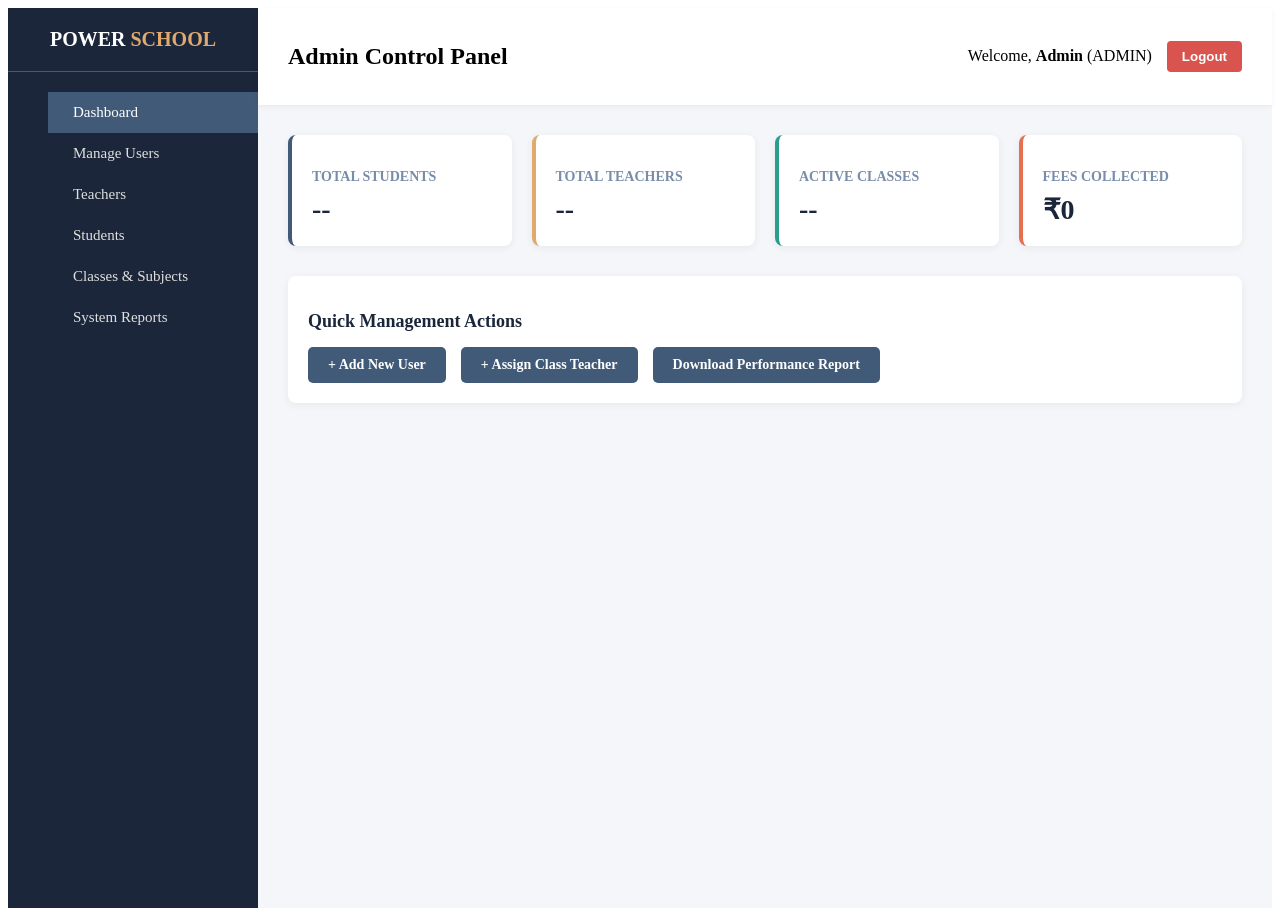
==== index.html @ c83fcc88 "Rename admin-dashboard.html to index.html" ====
<!DOCTYPE html>
<html lang="en">
<head>
    <meta charset="UTF-8">
    <meta name="viewport" content="width=device-width, initial-scale=1.0">
    <title>Power School — Admin Dashboard</title>
    <link rel="stylesheet" href="common-AI.css">
    <style>
        .dashboard-container {
            display: flex;
            min-height: 100vh;
        }

        /* Sidebar Styling */
        .sidebar {
            width: 250px;
            background-color: #1b263b;
            color: #ffffff;
            padding: 20px 0;
            display: flex;
            flex-direction: column;
        }

        .sidebar-brand {
            font-size: 20px;
            font-weight: 700;
            text-align: center;
            padding-bottom: 20px;
            border-bottom: 1px solid #415a77;
        }

        .sidebar-brand span {
            color: #e0a96d;
        }

        .sidebar-menu {
            list-style: none;
            margin-top: 20px;
        }

        .sidebar-menu li a {
            display: block;
            padding: 12px 25px;
            color: #e0e1dd;
            text-decoration: none;
            font-size: 15px;
            transition: background 0.2s;
        }

        .sidebar-menu li a:hover,
        .sidebar-menu li a.active {
            background-color: #415a77;
            color: #ffffff;
        }

        /* Main Content Styling */
        .main-content {
            flex: 1;
            background-color: #f4f6f9;
            display: flex;
            flex-direction: column;
        }

        .top-navbar {
            background-color: #ffffff;
            padding: 15px 30px;
            display: flex;
            justify-content: space-between;
            align-items: center;
            box-shadow: 0 2px 5px rgba(0,0,0,0.05);
        }

        .user-info {
            display: flex;
            align-items: center;
            gap: 15px;
        }

        .btn-logout {
            background-color: #d9534f;
            color: #fff;
            border: none;
            padding: 8px 15px;
            border-radius: 4px;
            cursor: pointer;
            font-weight: 600;
        }

        .content-body {
            padding: 30px;
        }

        /* Metrics Cards */
        .stats-grid {
            display: grid;
            grid-template-columns: repeat(auto-fit, minmax(220px, 1fr));
            gap: 20px;
            margin-bottom: 30px;
        }

        .stat-card {
            background: #ffffff;
            padding: 20px;
            border-radius: 8px;
            box-shadow: 0 2px 8px rgba(0,0,0,0.06);
            border-left: 4px solid #1b263b;
        }

        .stat-card h3 {
            font-size: 14px;
            color: #778da9;
            margin-bottom: 8px;
            text-transform: uppercase;
        }

        .stat-card .value {
            font-size: 28px;
            font-weight: 700;
            color: #1b263b;
        }

        /* Quick Actions Panel */
        .quick-actions {
            background: #ffffff;
            padding: 20px;
            border-radius: 8px;
            box-shadow: 0 2px 8px rgba(0,0,0,0.06);
        }

        .quick-actions h2 {
            font-size: 18px;
            color: #1b263b;
            margin-bottom: 15px;
        }

        .action-buttons {
            display: flex;
            gap: 15px;
            flex-wrap: wrap;
        }

        .btn-action {
            background-color: #415a77;
            color: white;
            padding: 10px 20px;
            border-radius: 5px;
            text-decoration: none;
            font-size: 14px;
            font-weight: 600;
        }

        .btn-action:hover {
            background-color: #1b263b;
        }
    </style>
</head>
<body>

    <div class="dashboard-container">
        <!-- Sidebar Navigation -->
        <aside class="sidebar">
            <div class="sidebar-brand">POWER <span>SCHOOL</span></div>
            <ul class="sidebar-menu">
                <li><a href="admin-dashboard.html" class="active">Dashboard</a></li>
                <li><a href="#users">Manage Users</a></li>
                <li><a href="#teachers">Teachers</a></li>
                <li><a href="#students">Students</a></li>
                <li><a href="#classes">Classes & Subjects</a></li>
                <li><a href="#reports">System Reports</a></li>
            </ul>
        </aside>

        <!-- Main Content Area -->
        <main class="main-content">
            <!-- Top Navbar -->
            <header class="top-navbar">
                <h2>Admin Control Panel</h2>
                <div class="user-info">
                    <span>Welcome, <strong id="user-display-name">Admin</strong> (<span id="user-role-badge">ADMIN</span>)</span>
                    <button id="logout-btn" class="btn-logout">Logout</button>
                </div>
            </header>

            <!-- Dashboard Content Body -->
            <section class="content-body">
                <!-- Overview Stats Cards -->
                <div class="stats-grid">
                    <div class="stat-card" style="border-color: #415a77;">
                        <h3>Total Students</h3>
                        <div class="value" id="stat-students">--</div>
                    </div>
                    <div class="stat-card" style="border-color: #e0a96d;">
                        <h3>Total Teachers</h3>
                        <div class="value" id="stat-teachers">--</div>
                    </div>
                    <div class="stat-card" style="border-color: #2a9d8f;">
                        <h3>Active Classes</h3>
                        <div class="value" id="stat-classes">--</div>
                    </div>
                    <div class="stat-card" style="border-color: #e76f51;">
                        <h3>Fees Collected</h3>
                        <div class="value" id="stat-fees">₹0</div>
                    </div>
                </div>

                <!-- Quick Actions Panel -->
                <div class="quick-actions">
                    <h2>Quick Management Actions</h2>
                    <div class="action-buttons">
                        <a href="#add-user" class="btn-action">+ Add New User</a>
                        <a href="#add-class" class="btn-action">+ Assign Class Teacher</a>
                        <a href="#generate-report" class="btn-action">Download Performance Report</a>
                    </div>
                </div>
            </section>
        </main>
    </div>

    <script src="api-AI.js"></script>
    <script src="auth-AI.js"></script>
    <script>
        document.addEventListener('DOMContentLoaded', async () => {
            // Verify authentication & enforce ROLE_ADMIN access
            if (!Auth.checkAuth(['ROLE_ADMIN'])) {
                return;
            }

            // Display current logged in user details
            const user = Auth.getUser();
            if (user) {
                document.getElementById('user-display-name').textContent = user.username || 'Admin';
                document.getElementById('user-role-badge').textContent = user.role || 'ROLE_ADMIN';
            }

            // Bind logout button
            document.getElementById('logout-btn').addEventListener('click', () => {
                Auth.logout();
            });

            // Load initial dashboard stats from backend REST API
            loadDashboardMetrics();
        });

        async function loadDashboardMetrics() {
            try {
                // Endpoint fetching high-level stats
                const data = await API.get('/admin/metrics');
                document.getElementById('stat-students').textContent = data.totalStudents || 0;
                document.getElementById('stat-teachers').textContent = data.totalTeachers || 0;
                document.getElementById('stat-classes').textContent = data.totalClasses || 0;
                document.getElementById('stat-fees').textContent = `₹${data.totalFees || 0}`;
            } catch (error) {
                console.warn('Metrics endpoint pending backend controller, setting default placeholder metrics.');
                // Fallback display values while backend metric endpoint is built
                document.getElementById('stat-students').textContent = '150';
                document.getElementById('stat-teachers').textContent = '12';
                document.getElementById('stat-classes').textContent = '8';
                document.getElementById('stat-fees').textContent = '₹4,50,000';
            }
        }
    </script>
</body>
</html>
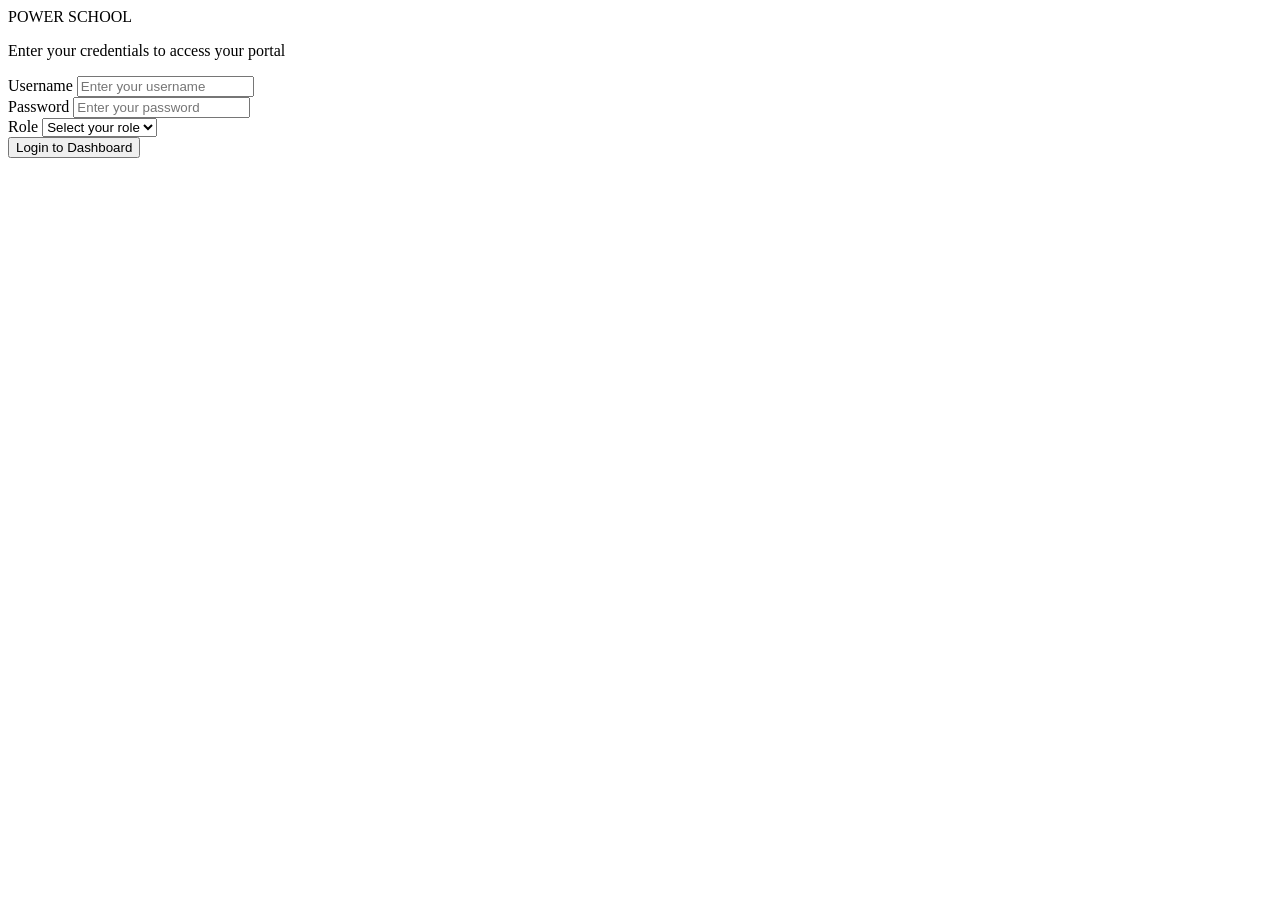
==== commit 07a3524a: "Move Index from Front to Main" ====
--- a/index.html
+++ b/index.html
@@ -3,261 +3,95 @@
 <head>
     <meta charset="UTF-8">
     <meta name="viewport" content="width=device-width, initial-scale=1.0">
-    <title>Power School — Admin Dashboard</title>
+    <title>Power School — Login</title>
     <link rel="stylesheet" href="common-AI.css">
-    <style>
-        .dashboard-container {
-            display: flex;
-            min-height: 100vh;
-        }
-
-        /* Sidebar Styling */
-        .sidebar {
-            width: 250px;
-            background-color: #1b263b;
-            color: #ffffff;
-            padding: 20px 0;
-            display: flex;
-            flex-direction: column;
-        }
-
-        .sidebar-brand {
-            font-size: 20px;
-            font-weight: 700;
-            text-align: center;
-            padding-bottom: 20px;
-            border-bottom: 1px solid #415a77;
-        }
-
-        .sidebar-brand span {
-            color: #e0a96d;
-        }
-
-        .sidebar-menu {
-            list-style: none;
-            margin-top: 20px;
-        }
-
-        .sidebar-menu li a {
-            display: block;
-            padding: 12px 25px;
-            color: #e0e1dd;
-            text-decoration: none;
-            font-size: 15px;
-            transition: background 0.2s;
-        }
-
-        .sidebar-menu li a:hover,
-        .sidebar-menu li a.active {
-            background-color: #415a77;
-            color: #ffffff;
-        }
-
-        /* Main Content Styling */
-        .main-content {
-            flex: 1;
-            background-color: #f4f6f9;
-            display: flex;
-            flex-direction: column;
-        }
-
-        .top-navbar {
-            background-color: #ffffff;
-            padding: 15px 30px;
-            display: flex;
-            justify-content: space-between;
-            align-items: center;
-            box-shadow: 0 2px 5px rgba(0,0,0,0.05);
-        }
-
-        .user-info {
-            display: flex;
-            align-items: center;
-            gap: 15px;
-        }
-
-        .btn-logout {
-            background-color: #d9534f;
-            color: #fff;
-            border: none;
-            padding: 8px 15px;
-            border-radius: 4px;
-            cursor: pointer;
-            font-weight: 600;
-        }
-
-        .content-body {
-            padding: 30px;
-        }
-
-        /* Metrics Cards */
-        .stats-grid {
-            display: grid;
-            grid-template-columns: repeat(auto-fit, minmax(220px, 1fr));
-            gap: 20px;
-            margin-bottom: 30px;
-        }
-
-        .stat-card {
-            background: #ffffff;
-            padding: 20px;
-            border-radius: 8px;
-            box-shadow: 0 2px 8px rgba(0,0,0,0.06);
-            border-left: 4px solid #1b263b;
-        }
-
-        .stat-card h3 {
-            font-size: 14px;
-            color: #778da9;
-            margin-bottom: 8px;
-            text-transform: uppercase;
-        }
-
-        .stat-card .value {
-            font-size: 28px;
-            font-weight: 700;
-            color: #1b263b;
-        }
-
-        /* Quick Actions Panel */
-        .quick-actions {
-            background: #ffffff;
-            padding: 20px;
-            border-radius: 8px;
-            box-shadow: 0 2px 8px rgba(0,0,0,0.06);
-        }
-
-        .quick-actions h2 {
-            font-size: 18px;
-            color: #1b263b;
-            margin-bottom: 15px;
-        }
-
-        .action-buttons {
-            display: flex;
-            gap: 15px;
-            flex-wrap: wrap;
-        }
-
-        .btn-action {
-            background-color: #415a77;
-            color: white;
-            padding: 10px 20px;
-            border-radius: 5px;
-            text-decoration: none;
-            font-size: 14px;
-            font-weight: 600;
-        }
-
-        .btn-action:hover {
-            background-color: #1b263b;
-        }
-    </style>
 </head>
 <body>
 
-    <div class="dashboard-container">
-        <!-- Sidebar Navigation -->
-        <aside class="sidebar">
-            <div class="sidebar-brand">POWER <span>SCHOOL</span></div>
-            <ul class="sidebar-menu">
-                <li><a href="admin-dashboard.html" class="active">Dashboard</a></li>
-                <li><a href="#users">Manage Users</a></li>
-                <li><a href="#teachers">Teachers</a></li>
-                <li><a href="#students">Students</a></li>
-                <li><a href="#classes">Classes & Subjects</a></li>
-                <li><a href="#reports">System Reports</a></li>
-            </ul>
-        </aside>
+    <div class="auth-wrapper">
+        <div class="auth-card">
+            <div class="auth-brand">POWER <span>SCHOOL</span></div>
+            <p class="auth-subtitle">Enter your credentials to access your portal</p>
 
-        <!-- Main Content Area -->
-        <main class="main-content">
-            <!-- Top Navbar -->
-            <header class="top-navbar">
-                <h2>Admin Control Panel</h2>
-                <div class="user-info">
-                    <span>Welcome, <strong id="user-display-name">Admin</strong> (<span id="user-role-badge">ADMIN</span>)</span>
-                    <button id="logout-btn" class="btn-logout">Logout</button>
-                </div>
-            </header>
+            <div id="error-alert" class="alert-message alert-danger"></div>
+            <div id="success-alert" class="alert-message alert-success"></div>
 
-            <!-- Dashboard Content Body -->
-            <section class="content-body">
-                <!-- Overview Stats Cards -->
-                <div class="stats-grid">
-                    <div class="stat-card" style="border-color: #415a77;">
-                        <h3>Total Students</h3>
-                        <div class="value" id="stat-students">--</div>
-                    </div>
-                    <div class="stat-card" style="border-color: #e0a96d;">
-                        <h3>Total Teachers</h3>
-                        <div class="value" id="stat-teachers">--</div>
-                    </div>
-                    <div class="stat-card" style="border-color: #2a9d8f;">
-                        <h3>Active Classes</h3>
-                        <div class="value" id="stat-classes">--</div>
-                    </div>
-                    <div class="stat-card" style="border-color: #e76f51;">
-                        <h3>Fees Collected</h3>
-                        <div class="value" id="stat-fees">₹0</div>
-                    </div>
+            <form id="login-form">
+                <div class="form-group">
+                    <label for="username">Username</label>
+                    <input type="text" id="username" class="form-control" placeholder="Enter your username" required autocomplete="username">
                 </div>
 
-                <!-- Quick Actions Panel -->
-                <div class="quick-actions">
-                    <h2>Quick Management Actions</h2>
-                    <div class="action-buttons">
-                        <a href="#add-user" class="btn-action">+ Add New User</a>
-                        <a href="#add-class" class="btn-action">+ Assign Class Teacher</a>
-                        <a href="#generate-report" class="btn-action">Download Performance Report</a>
-                    </div>
+                <div class="form-group">
+                    <label for="password">Password</label>
+                    <input type="password" id="password" class="form-control" placeholder="Enter your password" required autocomplete="current-password">
                 </div>
-            </section>
-        </main>
+
+                <div class="form-group">
+                    <label for="role">Role</label>
+                    <select id="role" class="form-control" required>
+                        <option value="" disabled selected>Select your role</option>
+                        <option value="ROLE_ADMIN">Admin</option>
+                        <option value="ROLE_TEACHER">Teacher</option>
+                        <option value="ROLE_STUDENT">Student</option>
+                        <option value="ROLE_PARENT">Parent</option>
+                    </select>
+                </div>
+
+                <button type="submit" id="login-btn" class="btn-primary">
+                    <span id="btn-text">Login to Dashboard</span>
+                </button>
+            </form>
+        </div>
     </div>
 
     <script src="api-AI.js"></script>
     <script src="auth-AI.js"></script>
     <script>
-        document.addEventListener('DOMContentLoaded', async () => {
-            // Verify authentication & enforce ROLE_ADMIN access
-            if (!Auth.checkAuth(['ROLE_ADMIN'])) {
-                return;
+        document.addEventListener('DOMContentLoaded', () => {
+            Auth.init();
+
+            const loginForm = document.getElementById('login-form');
+            const usernameInput = document.getElementById('username');
+            const passwordInput = document.getElementById('password');
+            const roleSelect = document.getElementById('role');
+            const loginBtn = document.getElementById('login-btn');
+            const btnText = document.getElementById('btn-text');
+            const errorAlert = document.getElementById('error-alert');
+
+            // Check if redirected due to session expiry
+            const urlParams = new URLSearchParams(window.location.search);
+            if (urlParams.get('session') === 'expired') {
+                errorAlert.textContent = 'Session expired. Please log in again.';
+                errorAlert.style.display = 'block';
             }
 
-            // Display current logged in user details
-            const user = Auth.getUser();
-            if (user) {
-                document.getElementById('user-display-name').textContent = user.username || 'Admin';
-                document.getElementById('user-role-badge').textContent = user.role || 'ROLE_ADMIN';
-            }
+            loginForm.addEventListener('submit', async (e) => {
+                e.preventDefault();
+                
+                errorAlert.style.display = 'none';
+                loginBtn.disabled = true;
+                btnText.textContent = 'Authenticating...';
 
-            // Bind logout button
-            document.getElementById('logout-btn').addEventListener('click', () => {
-                Auth.logout();
+                const payload = {
+                    username: usernameInput.value.trim(),
+                    password: passwordInput.value,
+                    role: roleSelect.value
+                };
+
+                try {
+                    const data = await API.post('/auth/login', payload);
+                    Auth.setSession(data);
+                    Auth.redirectByRole(data.role || roleSelect.value);
+                } catch (error) {
+                    errorAlert.textContent = typeof error === 'string' ? error : (error.message || 'Invalid username, password, or role');
+                    errorAlert.style.display = 'block';
+                } finally {
+                    loginBtn.disabled = false;
+                    btnText.textContent = 'Login to Dashboard';
+                }
             });
-
-            // Load initial dashboard stats from backend REST API
-            loadDashboardMetrics();
         });
-
-        async function loadDashboardMetrics() {
-            try {
-                // Endpoint fetching high-level stats
-                const data = await API.get('/admin/metrics');
-                document.getElementById('stat-students').textContent = data.totalStudents || 0;
-                document.getElementById('stat-teachers').textContent = data.totalTeachers || 0;
-                document.getElementById('stat-classes').textContent = data.totalClasses || 0;
-                document.getElementById('stat-fees').textContent = `₹${data.totalFees || 0}`;
-            } catch (error) {
-                console.warn('Metrics endpoint pending backend controller, setting default placeholder metrics.');
-                // Fallback display values while backend metric endpoint is built
-                document.getElementById('stat-students').textContent = '150';
-                document.getElementById('stat-teachers').textContent = '12';
-                document.getElementById('stat-classes').textContent = '8';
-                document.getElementById('stat-fees').textContent = '₹4,50,000';
-            }
-        }
     </script>
 </body>
 </html>
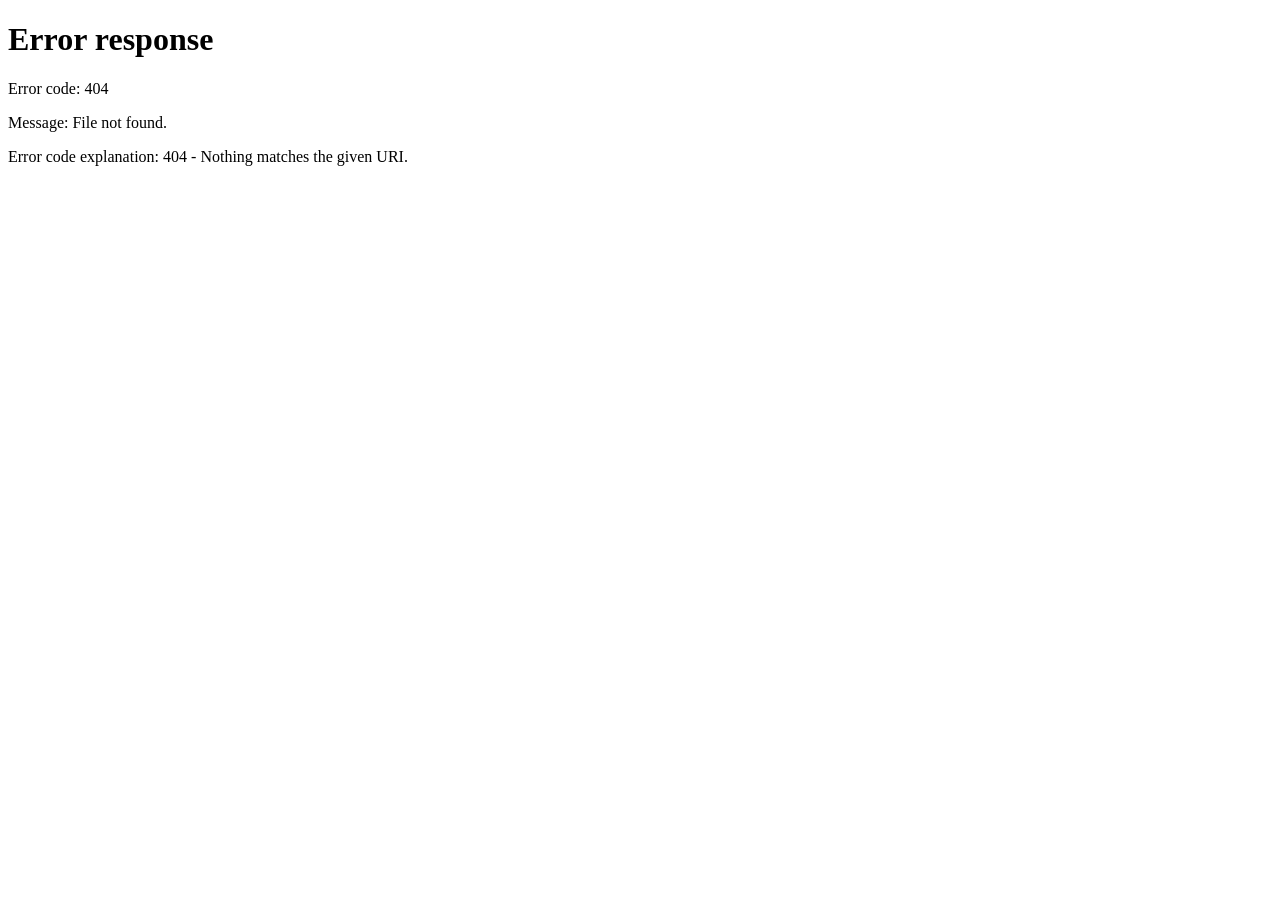
==== commit 9a8c1a51: "Fix CSS and JS paths in index.html for GitHub Pages" ====
--- a/index.html
+++ b/index.html
@@ -4,7 +4,7 @@
     <meta charset="UTF-8">
     <meta name="viewport" content="width=device-width, initial-scale=1.0">
     <title>Power School — Login</title>
-    <link rel="stylesheet" href="common-AI.css">
+    <link rel="stylesheet" href="login.css">
 </head>
 <body>
 
@@ -45,8 +45,8 @@
         </div>
     </div>
 
-    <script src="api-AI.js"></script>
-    <script src="auth-AI.js"></script>
+    <script src="frontend/api-AI.js"></script>
+    <script src="frontend/auth-AI.js"></script>
     <script>
         document.addEventListener('DOMContentLoaded', () => {
             Auth.init();
--- a/login.css
+++ b/login.css
@@ -0,0 +1,94 @@
+* {
+    margin: 0;
+    padding: 0;
+    box-sizing: border-box;
+    font-family: 'Segoe UI', Tahoma, Geneva, Verdana, sans-serif;
+}
+
+body {
+    display: flex;
+    justify-content: center;
+    align-items: center;
+    min-height: 100vh;
+    background: linear-gradient(135deg, #0d1b2a, #1b263b, #415a77);
+}
+
+.login-container {
+    background: #ffffff;
+    width: 100%;
+    max-width: 400px;
+    padding: 40px 30px;
+    border-radius: 12px;
+    box-shadow: 0 10px 25px rgba(0, 0, 0, 0.3);
+}
+
+.login-header {
+    text-align: center;
+    margin-bottom: 30px;
+}
+
+.login-header h2 {
+    color: #1b263b;
+    font-size: 28px;
+    font-weight: 700;
+}
+
+.login-header p {
+    color: #778da9;
+    font-size: 14px;
+    margin-top: 5px;
+}
+
+.form-group {
+    margin-bottom: 20px;
+}
+
+.form-group label {
+    display: block;
+    margin-bottom: 8px;
+    color: #1b263b;
+    font-size: 14px;
+    font-weight: 600;
+}
+
+.form-group input {
+    width: 100%;
+    padding: 12px 15px;
+    border: 1px solid #e0e0e0;
+    border-radius: 6px;
+    font-size: 14px;
+    transition: border-color 0.3s ease;
+}
+
+.form-group input:focus {
+    outline: none;
+    border-color: #415a77;
+}
+
+.btn-login {
+    width: 100%;
+    padding: 12px;
+    background-color: #1b263b;
+    color: #ffffff;
+    border: none;
+    border-radius: 6px;
+    font-size: 16px;
+    font-weight: 600;
+    cursor: pointer;
+    transition: background-color 0.3s ease;
+}
+
+.btn-login:hover {
+    background-color: #0d1b2a;
+}
+
+.error-message {
+    background-color: #ffe6e6;
+    color: #d9534f;
+    padding: 10px;
+    border-radius: 6px;
+    font-size: 13px;
+    margin-bottom: 20px;
+    display: none;
+    text-align: center;
+}
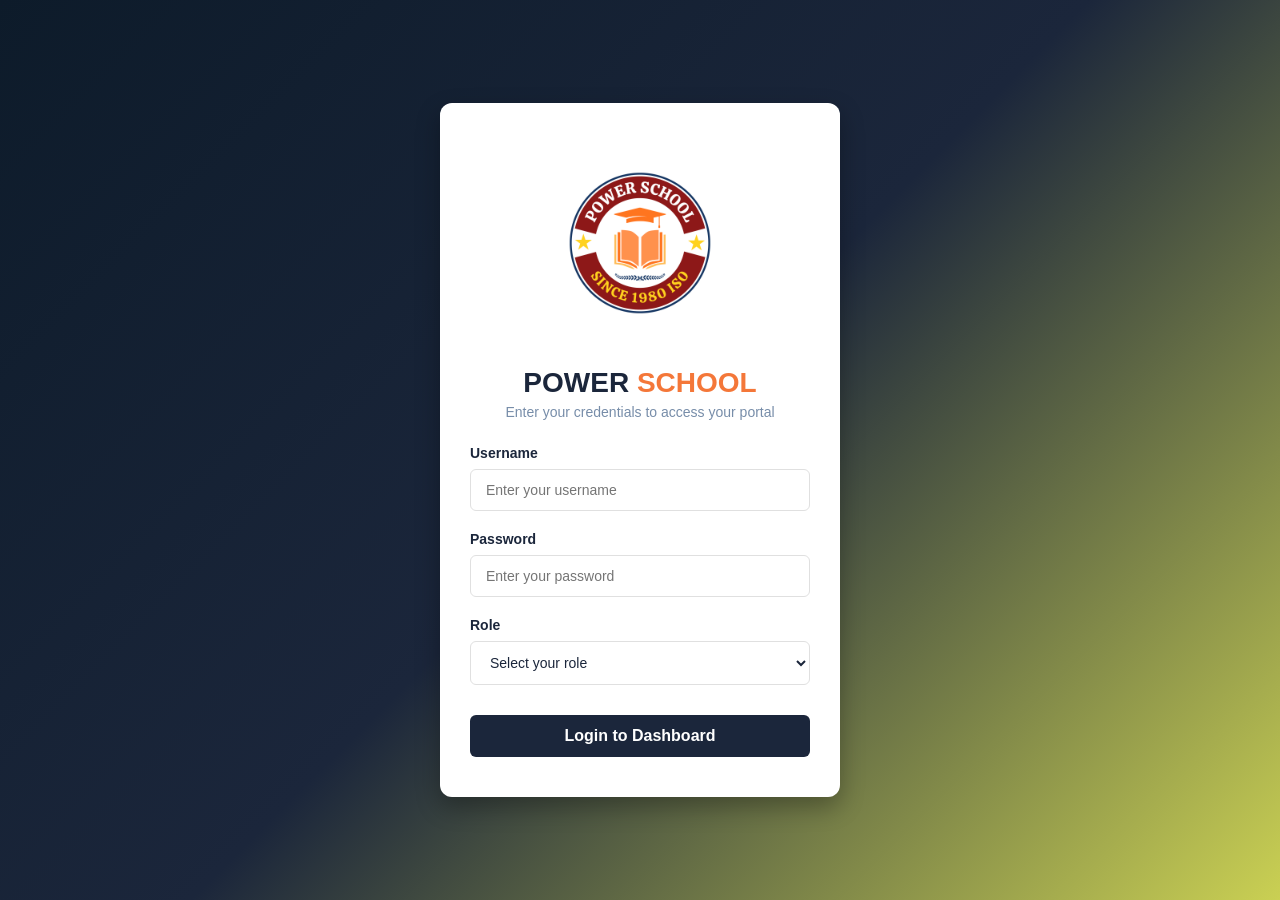
==== commit 8b7d64e3: "Add school logo and fix login layout and routing" ====
--- a/index.html
+++ b/index.html
@@ -4,12 +4,19 @@
     <meta charset="UTF-8">
     <meta name="viewport" content="width=device-width, initial-scale=1.0">
     <title>Power School — Login</title>
+    <!-- Favicon / Tab Icon -->
+    <link rel="icon" type="image/png" href="POWER%20SCHOOL%20FINAL%20LOGO.png">
     <link rel="stylesheet" href="login.css">
 </head>
 <body>
 
     <div class="auth-wrapper">
         <div class="auth-card">
+            <!-- School Logo -->
+            <div class="auth-logo-container">
+                <img src="POWER%20SCHOOL%20FINAL%20LOGO.png" alt="Power School Logo" class="auth-logo">
+            </div>
+
             <div class="auth-brand">POWER <span>SCHOOL</span></div>
             <p class="auth-subtitle">Enter your credentials to access your portal</p>
 
--- a/login.css
+++ b/login.css
@@ -10,10 +10,18 @@
     justify-content: center;
     align-items: center;
     min-height: 100vh;
-    background: linear-gradient(135deg, #0d1b2a, #1b263b, #415a77);
+    background: linear-gradient(135deg, #0d1b2a, #1b263b, #cad053);
 }
 
-.login-container {
+.auth-wrapper {
+    display: flex;
+    justify-content: center;
+    align-items: center;
+    width: 100%;
+    padding: 20px;
+}
+
+.auth-card {
     background: #ffffff;
     width: 100%;
     max-width: 400px;
@@ -22,21 +30,23 @@
     box-shadow: 0 10px 25px rgba(0, 0, 0, 0.3);
 }
 
-.login-header {
+.auth-brand {
     text-align: center;
-    margin-bottom: 30px;
-}
-
-.login-header h2 {
     color: #1b263b;
     font-size: 28px;
     font-weight: 700;
 }
 
-.login-header p {
+.auth-brand span {
+    color: #f1580bcf;
+}
+
+.auth-subtitle {
+    text-align: center;
     color: #778da9;
     font-size: 14px;
     margin-top: 5px;
+    margin-bottom: 25px;
 }
 
 .form-group {
@@ -51,21 +61,23 @@
     font-weight: 600;
 }
 
-.form-group input {
+.form-control {
     width: 100%;
     padding: 12px 15px;
     border: 1px solid #e0e0e0;
     border-radius: 6px;
     font-size: 14px;
+    background-color: #ffffff;
+    color: #1b263b;
     transition: border-color 0.3s ease;
 }
 
-.form-group input:focus {
+.form-control:focus {
     outline: none;
     border-color: #415a77;
 }
 
-.btn-login {
+.btn-primary {
     width: 100%;
     padding: 12px;
     background-color: #1b263b;
@@ -76,19 +88,45 @@
     font-weight: 600;
     cursor: pointer;
     transition: background-color 0.3s ease;
+    margin-top: 10px;
 }
 
-.btn-login:hover {
+.btn-primary:hover {
     background-color: #0d1b2a;
 }
 
-.error-message {
-    background-color: #ffe6e6;
-    color: #d9534f;
-    padding: 10px;
+.btn-primary:disabled {
+    background-color: #778da9;
+    cursor: not-allowed;
+}
+
+.alert-message {
+    padding: 10px 15px;
     border-radius: 6px;
     font-size: 13px;
     margin-bottom: 20px;
     display: none;
     text-align: center;
+}
+
+.alert-danger {
+    background-color: #ffe6e6;
+    color: #d9534f;
+    border: 1px solid #f5c6cb;
+}
+
+.alert-success {
+    background-color: #d4edda;
+    color: #155724;
+    border: 1px solid #c3e6cb;
+}
+.auth-logo-container {
+    text-align: center;
+    margin-bottom: 20px;
+}
+
+.auth-logo {
+    max-width: 200px;
+    height: auto;
+    object-fit: contain;
 }
